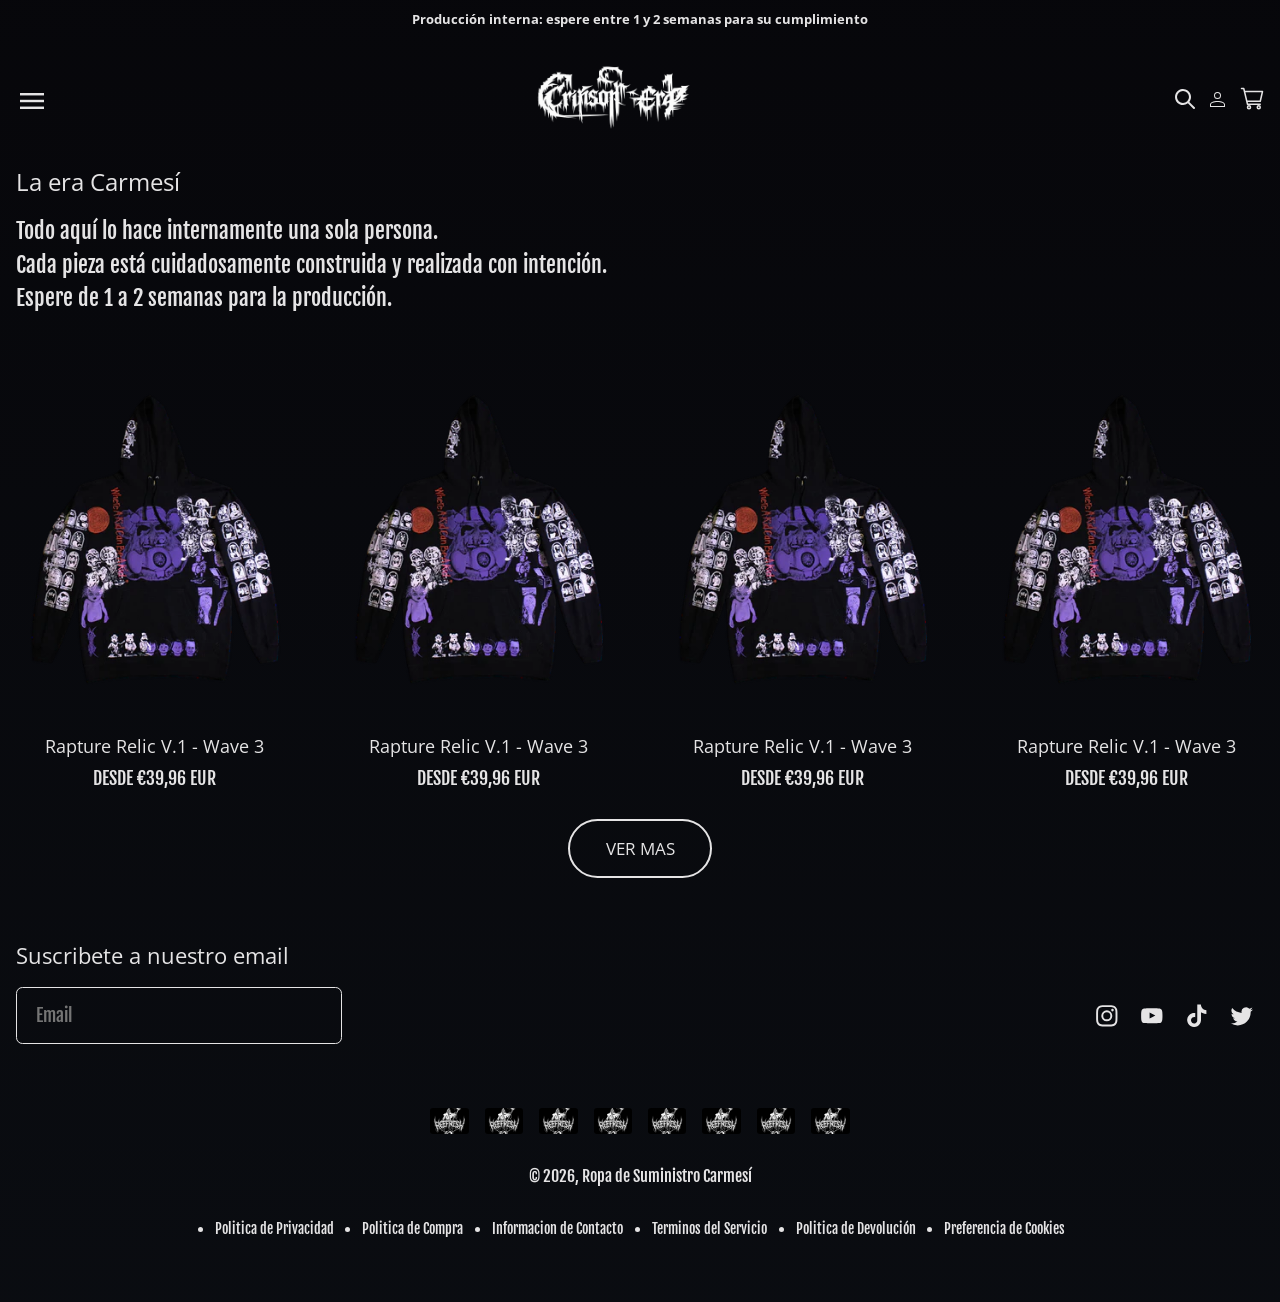
==== index.html @ c3fb7411 "Add files via upload" ====
<!DOCTYPE html>
<html lang="es">
<head>
    <meta charset="UTF-8">
    <meta name="viewport" content="width=device-width, initial-scale=1.0">
    <link rel="preconnect" href="https://fonts.googleapis.com">
    <link rel="preconnect" href="https://fonts.gstatic.com" crossorigin>
    <link href="https://fonts.googleapis.com/css2?family=Fjalla+One&family=Open+Sans:ital,wght@0,300..800;1,300..800&display=swap" rel="stylesheet">
    <link href="https://fonts.googleapis.com/css2?family=Material+Symbols+Outlined" rel="stylesheet">
    <link rel="stylesheet" href="styles.css">
    <title>Pagina web de Chaquetas</title>
</head>
<body>
    <div class="main__wrapper"> <!--MAQUETADO-->
        <div class="notification">
            <h3>Producción interna: espere entre 1 y 2 semanas para su cumplimiento</h3>
        </div>
        <header class="header"> <!--HEADER STICKY-->
            <input type="checkbox" id="menu-toggle">
            <label for="menu-toggle" class="material-symbols-outlined">Menu</label>
            <div class="container__img-logo">
                <img src="imagenes/Logo-de-la-web.png" alt="Logo de la Web">
            </div>
            <nav class="nav">
                <ul class="container__nav-items">
                    <li><a href="productos.html">Productos</a></li>
                    <li><a href="presupuesto.html">Presupuesto</a></li>
                    <li><a href="contacto.html">Contacto</a></li>
                </ul>
            </nav>
            <aside class="container__aside-options"> <!--OPCIONES SECUNDARIAS-->
                <a href="#" role="button">
                    <svg xmlns="http://www.w3.org/2000/svg" xmlns:xlink="http://www.w3.org/1999/xlink" aria-hidden="true" role="img" viewBox="0 0 24 24"><path fill="currentColor" d="M10 4a6 6 0 1 0 0 12a6 6 0 0 0 0-12m-8 6a8 8 0 1 1 14.32 4.906l5.387 5.387a1 1 0 0 1-1.414 1.414l-5.387-5.387A8 8 0 0 1 2 10"></path></svg>
                </a>
                <a href="#" role="button">
                    <svg xmlns="http://www.w3.org/2000/svg" xmlns:xlink="http://www.w3.org/1999/xlink" aria-hidden="true" role="img" viewBox="0 0 24 24"><path fill="currentColor" d="M11.5 14c4.14 0 7.5 1.57 7.5 3.5V20H4v-2.5c0-1.93 3.36-3.5 7.5-3.5m6.5 3.5c0-1.38-2.91-2.5-6.5-2.5S5 16.12 5 17.5V19h13zM11.5 5A3.5 3.5 0 0 1 15 8.5a3.5 3.5 0 0 1-3.5 3.5A3.5 3.5 0 0 1 8 8.5A3.5 3.5 0 0 1 11.5 5m0 1A2.5 2.5 0 0 0 9 8.5a2.5 2.5 0 0 0 2.5 2.5A2.5 2.5 0 0 0 14 8.5A2.5 2.5 0 0 0 11.5 6"></path></svg>
                </a>
                <a href="#" role="button">
                    <svg xmlns="http://www.w3.org/2000/svg" xmlns:xlink="http://www.w3.org/1999/xlink" aria-hidden="true" role="img" viewBox="0 0 32 32"><g fill="none" stroke="currentColor" stroke-linecap="round" stroke-linejoin="round" stroke-width="2"><path d="M6 6h24l-3 13H9m18 4H10L5 2H2"></path><circle cx="25" cy="27" r="2"></circle><circle cx="12" cy="27" r="2"></circle></g></svg>
                </a>
            </aside>
        </header>
        <section class="section-section"> <!--SECCION DE ENUNCIADO-->
            <h1>La era Carmesí</h1>
            <span>Todo aquí lo hace internamente una sola persona.
Cada pieza está cuidadosamente construida y realizada con intención.
Espere de 1 a 2 semanas para la producción.</s>
        </section>
        <main class="main"> <!--CONTENIDO PRINCIPAL-->
            <div class="container__articles">
                <a href="#">
                    <img class="img-1" src="imagenes/front-article.webp" alt="Imagen del Articulo">
                    <img class="img-2" src="imagenes/back-article.webp" alt="Imagen del Articulo">
                    <span class="article-info">Rapture Relic V.1 - Wave 3</span>
                    <span class="article-price">DESDE €39,96 EUR</span>
                </a>
                <a href="#">
                    <img class="img-1" src="imagenes/front-article.webp" alt="Imagen del Articulo">
                    <img class="img-2" src="imagenes/back-article.webp" alt="Imagen del Articulo">
                    <span class="article-info">Rapture Relic V.1 - Wave 3</span>
                    <span class="article-price">DESDE €39,96 EUR</span>
                </a>
                <a href="#">
                    <img class="img-1" src="imagenes/front-article.webp" alt="Imagen del Articulo">
                    <img class="img-2" src="imagenes/back-article.webp" alt="Imagen del Articulo">
                    <span class="article-info">Rapture Relic V.1 - Wave 3</span>
                    <span class="article-price">DESDE €39,96 EUR</span>
                </a>
                <a href="#">
                    <img class="img-1" src="imagenes/front-article.webp" alt="Imagen del Articulo">
                    <img class="img-2" src="imagenes/back-article.webp" alt="Imagen del Articulo">
                    <span class="article-info">Rapture Relic V.1 - Wave 3</span>
                    <span class="article-price">DESDE €39,96 EUR</span>
                </a>
            </div>
        </main>
        <section class="btn-section"> <!--BOTON PARA VER PRODUCTOS-->
            <a href="productos.html">VER MAS</a>
        </section>
        <footer class="footer">
            <div class="contact-section">
                <span>Suscribete a nuestro email</span>
                <div class="contact__info">
                    <input type="email" placeholder="Email">
                    <ul>
                        <li>
                            <a href="https://www.instagram.com/" target="_blank">
                                <svg xmlns="http://www.w3.org/2000/svg" xmlns:xlink="http://www.w3.org/1999/xlink" aria-hidden="true" role="img" viewBox="0 0 24 24"><path fill="currentColor" fill-rule="evenodd" d="M12 2c-2.716 0-3.056.012-4.123.06c-1.064.049-1.791.218-2.427.465a4.9 4.9 0 0 0-1.772 1.153A4.9 4.9 0 0 0 2.525 5.45c-.247.636-.416 1.363-.465 2.427C2.011 8.944 2 9.284 2 12s.011 3.056.06 4.123c.049 1.064.218 1.791.465 2.427a4.9 4.9 0 0 0 1.153 1.772a4.9 4.9 0 0 0 1.772 1.153c.636.247 1.363.416 2.427.465c1.067.048 1.407.06 4.123.06s3.056-.012 4.123-.06c1.064-.049 1.791-.218 2.427-.465a4.9 4.9 0 0 0 1.772-1.153a4.9 4.9 0 0 0 1.153-1.772c.247-.636.416-1.363.465-2.427c.048-1.067.06-1.407.06-4.123s-.012-3.056-.06-4.123c-.049-1.064-.218-1.791-.465-2.427a4.9 4.9 0 0 0-1.153-1.772a4.9 4.9 0 0 0-1.772-1.153c-.636-.247-1.363-.416-2.427-.465C15.056 2.012 14.716 2 12 2m0 1.802c2.67 0 2.986.01 4.04.058c.976.045 1.505.207 1.858.344c.466.182.8.399 1.15.748c.35.35.566.684.748 1.15c.136.353.3.882.344 1.857c.048 1.055.058 1.37.058 4.041c0 2.67-.01 2.986-.058 4.04c-.045.976-.208 1.505-.344 1.858a3.1 3.1 0 0 1-.748 1.15c-.35.35-.684.566-1.15.748c-.353.136-.882.3-1.857.344c-1.054.048-1.37.058-4.041.058c-2.67 0-2.987-.01-4.04-.058c-.976-.045-1.505-.208-1.858-.344a3.1 3.1 0 0 1-1.15-.748a3.1 3.1 0 0 1-.748-1.15c-.137-.353-.3-.882-.344-1.857c-.048-1.055-.058-1.37-.058-4.041c0-2.67.01-2.986.058-4.04c.045-.976.207-1.505.344-1.858c.182-.466.399-.8.748-1.15c.35-.35.684-.566 1.15-.748c.353-.137.882-.3 1.857-.344c1.055-.048 1.37-.058 4.041-.058m0 11.531a3.333 3.333 0 1 1 0-6.666a3.333 3.333 0 0 1 0 6.666m0-8.468a5.135 5.135 0 1 0 0 10.27a5.135 5.135 0 0 0 0-10.27m6.538-.203a1.2 1.2 0 1 1-2.4 0a1.2 1.2 0 0 1 2.4 0"></path></svg>
                            </a>
                        </li>
                        <li>
                            <a href="https://www.youtube.com/" target="_blank">
                                <svg xmlns="http://www.w3.org/2000/svg" xmlns:xlink="http://www.w3.org/1999/xlink" aria-hidden="true" role="img" viewBox="0 0 24 24"><path fill="currentColor" fill-rule="evenodd" d="M9.935 14.628v-5.62l5.403 2.82zM21.8 8.035s-.195-1.379-.795-1.986c-.76-.796-1.613-.8-2.004-.847C16.203 5 12.004 5 12.004 5h-.008s-4.198 0-6.997.202c-.391.047-1.243.05-2.004.847c-.6.607-.795 1.986-.795 1.986S2 9.653 2 11.272v1.517c0 1.618.2 3.237.2 3.237s.195 1.378.795 1.985c.76.797 1.76.771 2.205.855c1.6.153 6.8.2 6.8.2s4.203-.006 7.001-.208c.391-.047 1.244-.05 2.004-.847c.6-.607.795-1.985.795-1.985s.2-1.619.2-3.237v-1.517c0-1.619-.2-3.237-.2-3.237"></path></svg>
                            </a>
                        </li>
                        <li>
                            <a href="https://www.tiktok.com/" target="_blank">
                                <svg xmlns="http://www.w3.org/2000/svg" xmlns:xlink="http://www.w3.org/1999/xlink" aria-hidden="true" role="img" viewBox="0 0 16 16"><path fill="currentColor" d="M8.3 1.01c.75-.01 1.5 0 2.25-.01c.05.89.36 1.8 1.01 2.43c.64.65 1.55.94 2.44 1.04v2.35c-.83-.03-1.66-.2-2.42-.56c-.33-.15-.63-.34-.93-.54c0 1.7 0 3.41-.01 5.1c-.04.82-.31 1.63-.78 2.3c-.75 1.12-2.06 1.85-3.4 1.87c-.82.05-1.65-.18-2.35-.6c-1.16-.69-1.98-1.97-2.1-3.33q-.03-.435 0-.87c.1-1.11.65-2.17 1.49-2.89c.95-.84 2.29-1.24 3.54-1c.01.86-.02 1.73-.02 2.59c-.57-.19-1.24-.13-1.74.22c-.37.24-.64.6-.79 1.02c-.12.3-.09.62-.08.94c.14.96 1.05 1.76 2.01 1.67c.64 0 1.26-.39 1.59-.94c.11-.19.23-.39.24-.62c.06-1.04.03-2.08.04-3.13c0-2.35 0-4.7.01-7.04"></path></svg>
                            </a>
                        </li>
                        <li>
                            <a href="https://x.com/" target="_blank">
                                <svg xmlns="http://www.w3.org/2000/svg" xmlns:xlink="http://www.w3.org/1999/xlink" aria-hidden="true" role="img" viewBox="0 0 24 24"><path fill="currentColor" d="M19.995 6.688a4.3 4.3 0 0 0 1.887-2.374a8.59 8.59 0 0 1-2.725 1.041a4.3 4.3 0 0 0-7.316 3.915a12.184 12.184 0 0 1-8.844-4.484a4.3 4.3 0 0 0 1.328 5.73a4.276 4.276 0 0 1-1.943-.538v.054a4.294 4.294 0 0 0 3.443 4.208a4.3 4.3 0 0 1-1.938.074a4.3 4.3 0 0 0 4.009 2.98a8.61 8.61 0 0 1-5.33 1.837c-.343 0-.685-.02-1.025-.059A12.148 12.148 0 0 0 8.12 21A12.127 12.127 0 0 0 20.33 8.789c0-.186-.004-.371-.013-.555a8.718 8.718 0 0 0 2.142-2.222a8.58 8.58 0 0 1-2.464.676Z"></path></svg>
                            </a>
                        </li>
                    </ul>
                </div>
            </div>
            <div class="footer-info">
                <div class="container__payments"> <!--LOGO DE LA COMPAÑIA-->
                    <ul>
                        <li><img src="imagenes/company-logo.png" alt="Icono"></li>
                        <li><img src="imagenes/company-logo.png" alt="Icono"></li>
                        <li><img src="imagenes/company-logo.png" alt="Icono"></li>
                        <li><img src="imagenes/company-logo.png" alt="Icono"></li>
                        <li><img src="imagenes/company-logo.png" alt="Icono"></li>
                        <li><img src="imagenes/company-logo.png" alt="Icono"></li>
                        <li><img src="imagenes/company-logo.png" alt="Icono"></li>
                        <li><img src="imagenes/company-logo.png" alt="Icono"></li>
                    </ul>
                </div>
                <div class="container__copyright">
                    <span>© 2026, <a href="index.html">Ropa de Suministro Carmesí</a></span> <!--COPYRIGHT-->
                </div>
                <div class="container__info"> <!--POLITICAS DE LA TIENDA-->
                    <ul>
                        <li><a href="#">Politica de Privacidad</a></li>
                        <li><a href="#">Politica de Compra</a></li>
                        <li><a href="#">Informacion de Contacto</a></li>
                        <li><a href="#">Terminos del Servicio</a></li>
                        <li><a href="#">Politica de Devolución</a></li>
                        <li><a href="#">Preferencia de Cookies</a></li>
                    </ul>
                </div>
            </div>
        </footer>
    </div>
</body>
</html>
---- styles.css ----
/* ----- ROOT SECTION ----- */
:root{
    --ff: 'Fjalla One', 'Open Sans', sans-serif;
    --ff2: 'Open Sans', 'Fjalla One', sans-serif;
    --colorp: #e5e4e5;
    --colorp2: #fff;
    --colora: #ffe537;
    --colora2: #537fe7;
    --colorbody: #1e1e1e;
    --colors: #333;
    --h1: bold 54px/60px var(--ff);
    --h2: bold 36px/48px var(--ff);
    --h3: bold 24px/36px var(--ff);
    --links: 18px/18px var(--ff);
    --p: 18px/30px var(--ff);
    --p1: 24px/30px var(--ff);
    --p2: 36px/48px var(--ff);
    --subtext: 12px/20px var(--ff);
    --transition: 0.3s ease-in-out;
}
/* ----- ROOT ENDS ----- */

/* ----- PRECONFIGURATION SECTION ----- */
*{
    margin: 0;
    padding: 0;
    box-sizing: border-box;
}
body{
    min-height: 100%;
    background: linear-gradient(to bottom, rgba(11, 14, 19, .4), rgba(11, 14, 19, .85)), url(imagenes/hill3-bg.gif) no-repeat center / cover fixed;
    color: var(--colorp);
    background-color: #040205; 
    font-family: var(--ff);
}
a{
    text-decoration: none;
    color: var(--colorp);
}
a:hover{
    text-decoration: underline;
}
/* ----- PRECONFIGURATION ENDS ----- */

/* ----- CONTAINER WRAPPER SECTION ----- */
.main__wrapper{
    display: grid;
    grid-template-columns: 1fr;
    justify-items: center;
    max-width: 1280px;
    margin: auto;
}
/* ----- CONTAINER WRAPPER ENDS ----- */

/* ----- NOTIFICATION SECTION ----- */
.notification{
    display: flex;
    justify-content: center;
    align-items: center;
    padding: .6rem;
    font-size: clamp(.4rem, 3vw, .7rem);
    font-family: var(--ff2);
    width: 100%;
    text-align: center;
}
/* ----- NOTIFICATION ENDS ----- */

/* ----- HEADER SECTION ----- */
.header{
    display: flex;
    justify-content: space-between;
    align-items: center;
    width: 100%;
    padding: 0 1rem;
    position: sticky;
    top: 0;
    z-index: 1000;
}
.nav{
    display: none;
}
.header label{
    font-size: 2rem;
    user-select: none;
    cursor: pointer;
}
.header input{
    display: none;
}
.header input:checked ~ .nav{
    display: flex;
    position: absolute;
    top: 5rem;
}
.nav ul{
    width: 25dvw;
    height: 50dvh;
    backdrop-filter: blur(8px);
    display: flex;
    flex-direction: column;
    align-items: center;
    justify-content: center;
    gap: .8rem;
    border: 2px solid var(--colorp);
    border-radius: .4rem;
}
.nav ul li{
    border-bottom: 1px solid var(--colorp);
    width: 80%;
    height: 100%;
    display: flex;
}
.nav ul li a{
    padding: .8rem;
    width: 100%;
    display: flex;
    justify-content: center;
    align-items: center;
}
.container__img-logo{
    width: auto;
    height: 8rem;
    aspect-ratio: 4 / 3;
}
.container__img-logo img{
    width: 100%;
    height: 100%;
    object-fit: contain;
    object-position: center;
}
.container__aside-options{
    display: flex;
    gap: .6rem;
}
.container__aside-options a{
    width: 1.5rem;
    transition: transform .15s ease-in-out;
}
.container__aside-options a:hover{
    transform: translateY(-4px);
}
/* ----- HEADER ENDS ----- */

/* ----- SECTION SECTION ----- */
.section-section{
    padding: 0 1rem;
    display: flex;
    flex-direction: column;
    gap: 1rem;
    width: 100%;
}
.section-section h1{
    font-family: var(--ff2);
    font-weight: 400;
    text-wrap: balance;
}
.section-section span{
    line-height: 2.1rem;
    text-wrap: pretty;
    white-space: pre-wrap;
    font-size: clamp(1.1rem, 3vw, 1.4rem);
}
/* ----- ENDS ENDS ----- */

/* ----- MAIN SECTION ----- */
.main{
    display: flex;
    width: 100%;
    max-width: 1280px;
    margin: auto;
}
.container__articles {
    width: 100%;
    display: grid;
    grid-template-columns: repeat(auto-fit, minmax(300px, 1fr));
    gap: 1rem;
    justify-items: center;
}
.container__articles a{
    width: 100%;
    display: flex;
    flex-direction: column;
    align-items: center;
    position: relative;
}
.container__articles a img{
    width: 100%;
    height: 100%;
    object-fit: contain;
    object-position: center;
}
.container__articles a .img-2{
    position: absolute;
    opacity: 0;
}
.container__articles a:hover .img-1{
    opacity: 0;
}
.container__articles a:hover .img-2{
    opacity: 1;
}
.container__articles a span{
    display: flex;
    justify-content: center;
    width: 100%;
    font-size: clamp(1rem, 5vw, 1.1rem);
}
.container__articles a .article-info{
    font-family: var(--ff2);
    font-weight: 400;
}
.container__articles a .article-price{
    margin-top: 0.6rem;
}
/* ----- MAP ----- */
.container__articles .container__map{
    display: flex;
    width: 100%;
    height: auto;
    justify-content: center;
    align-items: center;
}
.google-mapa{
    width: 50%;
    height: 100%;
    border-radius: .4rem;
}
/* ----- MAP ENDS----- */
/* ----- CONTACT MENU----- */
.container__contact-menu{
    display: flex;
    width: 48rem;
    height: 30rem;
    justify-content: center;
    align-items: center;
    background-color: #1e1e1e22;
    backdrop-filter: blur(6px);
    border-radius: .6rem;
    border: 2px solid var(--colors);
}
.container__contact-menu form{
    display: flex;
    flex-direction: column;
    align-items: center;
    justify-content: center;
    height: 100%;
    width: 100%;
}
.container__contact-menu form label{
    display: flex;
    flex-direction: column;
    padding: 1rem;
    width: 80%;
    gap: .3rem;
}
.container__contact-menu form label input{
    background-color: transparent;
    outline: none;
    border: 1px solid var(--colorp);
    border-radius: .5rem;
    padding: .6rem .4rem;
    color: var(--colorp);
}
.container__contact-menu form label textarea{
    font-family: inherit;
    border: 2px solid;
    padding: .4rem; 
    resize: none;
    scrollbar-width: none;
    outline: none;
    background-color: transparent;
    border: 1px solid var(--colorp);
    border-radius: .5rem;
    color: var(--colorp);
    width: 100%;
}
.container__contact-menu form label:last-child{
    flex-direction: row;
    gap: 1.4rem;
    user-select: none;
}
.container__contact-menu form label:last-child:hover{
    text-decoration: underline;
}
/* ----- CONTACT MENU ENDS ----- */
/* ----- MAIN ENDS ----- */

/* ----- BTN SECTION ----- */
.btn-section{
    margin: 3rem auto;
}
.btn-section a{
    padding: 1rem 2.2rem;
    font-family: var(--ff2);
    background-color: transparent;
    border: 2px solid var(--colorp);
    border-radius: 2.6rem;
    color: var(--colorp);
    font-size: 1.05rem;
    cursor: pointer;
    transition: transform .15s ease-in-out;
}
.btn-section a:hover{
    color: var(--colorbody);
    background-color: #e2e2e2;
    border: 2px solid #e2e2e2;
    transform: translateY(-4px);
    text-decoration: none;
}
/* ----- BTN ENDS ----- */

/* ----- FOOTER SECTION ----- */
.footer{
    margin-top: 2rem;
    display: flex;
    flex-direction: column;
    align-items: center;
    width: 100%;
}
.contact-section{
    display: flex;
    flex-direction: column;
    gap: 1rem;
    align-items: center;
    width: 100%;
}
.contact-section span{
    font-size: clamp(1.2rem, 4vw, 1.4rem);
    font-family: var(--ff2);
}
.contact__info{
    width: 100%;
    display: flex;
    flex-direction: column;
    align-items: center;
    gap: 3rem;
}
.contact__info input{
    padding: 1rem 1.2rem;
    font-family: var(--ff2);
    background-color: transparent;
    border: 1px solid var(--colorp);
    border-radius: .4rem;
    color: var(--colorp);
    font-size: 1.05rem;
    outline: none;
    width: clamp(18rem, 50vw, 24rem);
}
.contact__info input::placeholder{
    font-family: var(--ff);
    font-size: 1.1rem;
}
.contact__info ul{
    display: flex;
    justify-content: center;
    width: 100%;
    height: 3.2rem;
    list-style: none;
}
.contact__info ul li a{
    display: flex;
    align-items: center;
    padding: .8rem .6rem;
    width: 100%;
    height: 100%;
    transition: transform .15s ease-in-out;
}
.contact__info ul li a:hover{
    transform: translateY(-4px);
}
.contact__info ul li a svg{
    width: 100%;
    height: 100%;
    object-fit: contain;
    object-position: center;
}
.footer-info{
    margin: 4rem auto;
    width: 100%;
    display: flex;
    flex-direction: column;
    align-items: center;
    gap: 2rem;
    padding: 0 1rem;
}
.container__payments ul{
    list-style: none;
    display: flex;
    flex-wrap: wrap;
    justify-content: center;
    gap: 1rem;
}
.container__payments ul li{
    width: 2.4rem;
    height: 1.6rem;
}
.container__payments ul li img{
    width: 100%;
    height: 100%;
    object-fit: cover;
    object-position: center;
    border-radius: .2rem;
}
.container__info ul{
    display: flex;
    justify-content: center;
    flex-wrap: wrap;
    gap: 1.8rem;
    row-gap: 1rem;
}
.container__info ul li a{
    font-size: clamp(.6rem, 3vw, .9rem);
}
/* ----- FOOTER ENDS ----- */

/* ----- MEDIA QUERIES SECTION ----- */

@media (width>=48rem){
    .contact-section{
        align-items: start;
        padding: 0 1rem;
    }
    .contact__info{
        flex-direction: row;
        justify-content: space-between;
    }
    .contact__info ul{
        justify-content: end;
    }
    .contact__info input{
        width: clamp(28rem, 30vw, 30rem);
    }
}

/* ----- MEDIA QUERIES ENDS ----- */
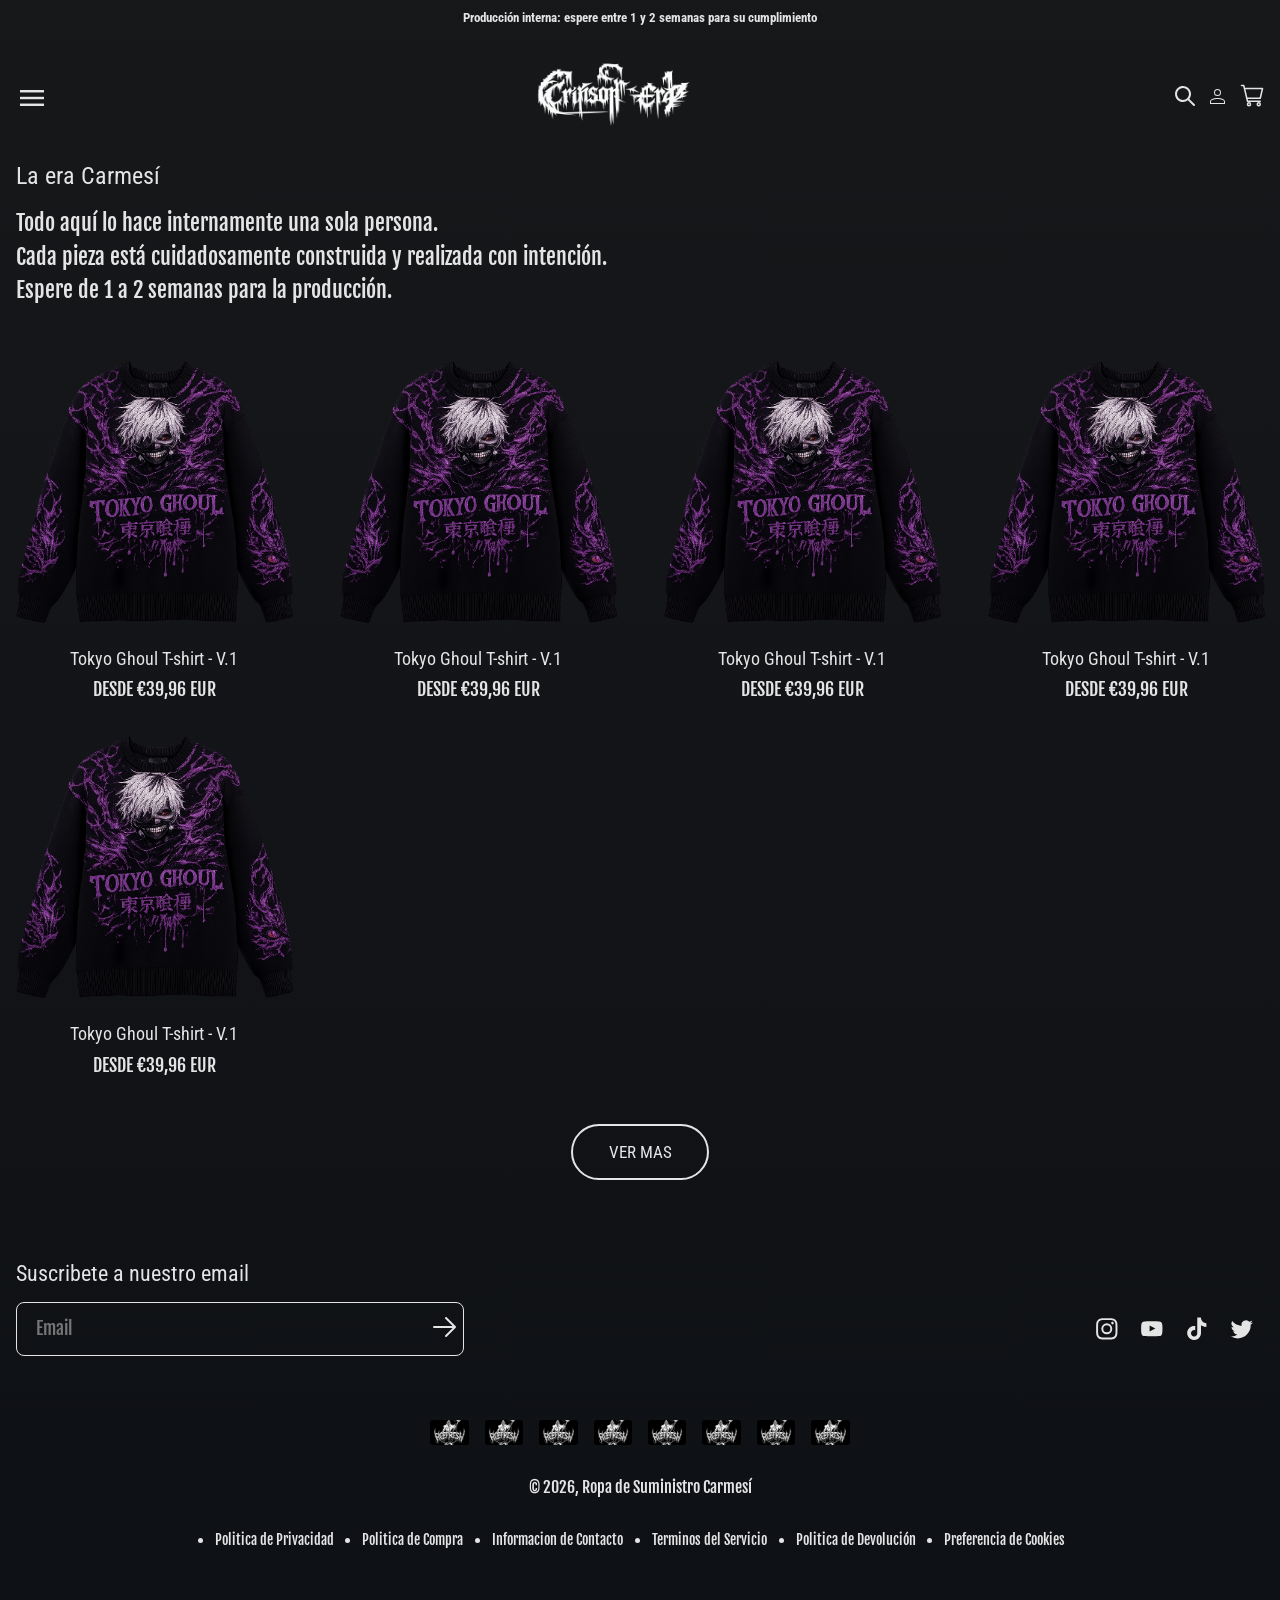
==== commit 29a4efca: "Add files via upload" ====
--- a/index.html
+++ b/index.html
@@ -5,34 +5,33 @@
     <meta name="viewport" content="width=device-width, initial-scale=1.0">
     <link rel="preconnect" href="https://fonts.googleapis.com">
     <link rel="preconnect" href="https://fonts.gstatic.com" crossorigin>
-    <link href="https://fonts.googleapis.com/css2?family=Fjalla+One&family=Open+Sans:ital,wght@0,300..800;1,300..800&display=swap" rel="stylesheet">
+    <link href="https://fonts.googleapis.com/css2?family=Fjalla+One&family=Roboto+Condensed:ital,wght@0,100..900;1,100..900&display=swap" rel="stylesheet">
     <link href="https://fonts.googleapis.com/css2?family=Material+Symbols+Outlined" rel="stylesheet">
-    <link rel="stylesheet" href="styles.css">
-    <title>Pagina web de Chaquetas</title>
+    <link rel="stylesheet" href="assets/css/styles.css">
+    <title>Era Carmesí Sitio Web</title>
 </head>
 <body>
     <div class="main__wrapper"> <!--MAQUETADO-->
         <div class="notification">
-            <h3>Producción interna: espere entre 1 y 2 semanas para su cumplimiento</h3>
+            <h3>Producción interna: espere entre 1 y 2 semanas para su cumplimiento</h3> <!--NOTIFICACIÓN-->
         </div>
         <header class="header"> <!--HEADER STICKY-->
             <input type="checkbox" id="menu-toggle">
             <label for="menu-toggle" class="material-symbols-outlined">Menu</label>
             <div class="container__img-logo">
-                <img src="imagenes/Logo-de-la-web.png" alt="Logo de la Web">
+                <img src="assets/images/logos/Logo-de-la-web.png" alt="Logo de la Web">
             </div>
             <nav class="nav">
-                <ul class="container__nav-items">
-                    <li><a href="productos.html">Productos</a></li>
-                    <li><a href="presupuesto.html">Presupuesto</a></li>
-                    <li><a href="contacto.html">Contacto</a></li>
+                <ul>
+                    <li><a href="pages/productos.html">Productos</a></li>
+                    <li><a href="/pages/login.html">Login</a></li>
                 </ul>
             </nav>
             <aside class="container__aside-options"> <!--OPCIONES SECUNDARIAS-->
                 <a href="#" role="button">
                     <svg xmlns="http://www.w3.org/2000/svg" xmlns:xlink="http://www.w3.org/1999/xlink" aria-hidden="true" role="img" viewBox="0 0 24 24"><path fill="currentColor" d="M10 4a6 6 0 1 0 0 12a6 6 0 0 0 0-12m-8 6a8 8 0 1 1 14.32 4.906l5.387 5.387a1 1 0 0 1-1.414 1.414l-5.387-5.387A8 8 0 0 1 2 10"></path></svg>
                 </a>
-                <a href="#" role="button">
+                <a href="/pages/login.html" role="button">
                     <svg xmlns="http://www.w3.org/2000/svg" xmlns:xlink="http://www.w3.org/1999/xlink" aria-hidden="true" role="img" viewBox="0 0 24 24"><path fill="currentColor" d="M11.5 14c4.14 0 7.5 1.57 7.5 3.5V20H4v-2.5c0-1.93 3.36-3.5 7.5-3.5m6.5 3.5c0-1.38-2.91-2.5-6.5-2.5S5 16.12 5 17.5V19h13zM11.5 5A3.5 3.5 0 0 1 15 8.5a3.5 3.5 0 0 1-3.5 3.5A3.5 3.5 0 0 1 8 8.5A3.5 3.5 0 0 1 11.5 5m0 1A2.5 2.5 0 0 0 9 8.5a2.5 2.5 0 0 0 2.5 2.5A2.5 2.5 0 0 0 14 8.5A2.5 2.5 0 0 0 11.5 6"></path></svg>
                 </a>
                 <a href="#" role="button">
@@ -40,7 +39,7 @@
                 </a>
             </aside>
         </header>
-        <section class="section-section"> <!--SECCION DE ENUNCIADO-->
+        <section class="statement"> <!--SECCION DE ENUNCIADO-->
             <h1>La era Carmesí</h1>
             <span>Todo aquí lo hace internamente una sola persona.
 Cada pieza está cuidadosamente construida y realizada con intención.
@@ -49,39 +48,50 @@
         <main class="main"> <!--CONTENIDO PRINCIPAL-->
             <div class="container__articles">
                 <a href="#">
-                    <img class="img-1" src="imagenes/front-article.webp" alt="Imagen del Articulo">
-                    <img class="img-2" src="imagenes/back-article.webp" alt="Imagen del Articulo">
-                    <span class="article-info">Rapture Relic V.1 - Wave 3</span>
+                    <img class="img-1" src="/assets/images/products/front-product.png" alt="Imagen del Articulo">
+                    <img class="img-2" src="/assets/images/products/back-product.png" alt="Imagen del Articulo">
+                    <span class="article-info">Tokyo Ghoul T-shirt - V.1</span>
                     <span class="article-price">DESDE €39,96 EUR</span>
                 </a>
                 <a href="#">
-                    <img class="img-1" src="imagenes/front-article.webp" alt="Imagen del Articulo">
-                    <img class="img-2" src="imagenes/back-article.webp" alt="Imagen del Articulo">
-                    <span class="article-info">Rapture Relic V.1 - Wave 3</span>
+                    <img class="img-1" src="/assets/images/products/front-product.png" alt="Imagen del Articulo">
+                    <img class="img-2" src="/assets/images/products/back-product.png" alt="Imagen del Articulo">
+                    <span class="article-info">Tokyo Ghoul T-shirt - V.1</span>
                     <span class="article-price">DESDE €39,96 EUR</span>
                 </a>
                 <a href="#">
-                    <img class="img-1" src="imagenes/front-article.webp" alt="Imagen del Articulo">
-                    <img class="img-2" src="imagenes/back-article.webp" alt="Imagen del Articulo">
-                    <span class="article-info">Rapture Relic V.1 - Wave 3</span>
+                    <img class="img-1" src="/assets/images/products/front-product.png" alt="Imagen del Articulo">
+                    <img class="img-2" src="/assets/images/products/back-product.png" alt="Imagen del Articulo">
+                    <span class="article-info">Tokyo Ghoul T-shirt - V.1</span>
                     <span class="article-price">DESDE €39,96 EUR</span>
                 </a>
                 <a href="#">
-                    <img class="img-1" src="imagenes/front-article.webp" alt="Imagen del Articulo">
-                    <img class="img-2" src="imagenes/back-article.webp" alt="Imagen del Articulo">
-                    <span class="article-info">Rapture Relic V.1 - Wave 3</span>
+                    <img class="img-1" src="/assets/images/products/front-product.png" alt="Imagen del Articulo">
+                    <img class="img-2" src="/assets/images/products/back-product.png" alt="Imagen del Articulo">
+                    <span class="article-info">Tokyo Ghoul T-shirt - V.1</span>
+                    <span class="article-price">DESDE €39,96 EUR</span>
+                </a>
+                <a href="#">
+                    <img class="img-1" src="/assets/images/products/front-product.png" alt="Imagen del Articulo">
+                    <img class="img-2" src="/assets/images/products/back-product.png" alt="Imagen del Articulo">
+                    <span class="article-info">Tokyo Ghoul T-shirt - V.1</span>
                     <span class="article-price">DESDE €39,96 EUR</span>
                 </a>
             </div>
         </main>
-        <section class="btn-section"> <!--BOTON PARA VER PRODUCTOS-->
-            <a href="productos.html">VER MAS</a>
+        <section class="btn-action"> <!--BOTON PARA VER PRODUCTOS-->
+            <a href="pages/productos.html" role="button">VER MAS</a>
         </section>
         <footer class="footer">
             <div class="contact-section">
                 <span>Suscribete a nuestro email</span>
                 <div class="contact__info">
-                    <input type="email" placeholder="Email">
+                    <form class="form">
+                        <input type="email" placeholder="Email">
+                        <button type="submit">
+                            <svg xmlns="http://www.w3.org/2000/svg" xmlns:xlink="http://www.w3.org/1999/xlink" aria-hidden="true" role="img" viewBox="0 0 1024 1024"><path fill="currentColor" d="M754.8 480H160a32 32 0 1 0 0 64h594.8L521.3 777.3a32 32 0 0 0 45.4 45.4l288-288a32 32 0 0 0 0-45.4l-288-288a32 32 0 1 0-45.4 45.4z"></path></svg>
+                        </button>
+                    </form>
                     <ul>
                         <li>
                             <a href="https://www.instagram.com/" target="_blank">
@@ -109,14 +119,14 @@
             <div class="footer-info">
                 <div class="container__payments"> <!--LOGO DE LA COMPAÑIA-->
                     <ul>
-                        <li><img src="imagenes/company-logo.png" alt="Icono"></li>
-                        <li><img src="imagenes/company-logo.png" alt="Icono"></li>
-                        <li><img src="imagenes/company-logo.png" alt="Icono"></li>
-                        <li><img src="imagenes/company-logo.png" alt="Icono"></li>
-                        <li><img src="imagenes/company-logo.png" alt="Icono"></li>
-                        <li><img src="imagenes/company-logo.png" alt="Icono"></li>
-                        <li><img src="imagenes/company-logo.png" alt="Icono"></li>
-                        <li><img src="imagenes/company-logo.png" alt="Icono"></li>
+                        <li><img src="assets/images/logos/company-logo.png" alt="Icono"></li>
+                        <li><img src="assets/images/logos/company-logo.png" alt="Icono"></li>
+                        <li><img src="assets/images/logos/company-logo.png" alt="Icono"></li>
+                        <li><img src="assets/images/logos/company-logo.png" alt="Icono"></li>
+                        <li><img src="assets/images/logos/company-logo.png" alt="Icono"></li>
+                        <li><img src="assets/images/logos/company-logo.png" alt="Icono"></li>
+                        <li><img src="assets/images/logos/company-logo.png" alt="Icono"></li>
+                        <li><img src="assets/images/logos/company-logo.png" alt="Icono"></li>
                     </ul>
                 </div>
                 <div class="container__copyright">
--- a/assets/css/styles.css
+++ b/assets/css/styles.css
@@ -0,0 +1,429 @@
+/*================================================================
+GLOBAL CONFIG
+==================================================================*/
+:root{
+    --ff: 'Fjalla One', 'Roboto Condensed', sans-serif;
+    --ff2: 'Roboto Condensed', 'Fjalla One', sans-serif;
+    --colorp: #e5e4e5;
+    --colorp2: #fff;
+    --colora: #ffe537;
+    --colora2: #537fe7;
+    --colorbody: #1e1e1e;
+    --colors: #333;
+    --h1: bold 54px/60px var(--ff);
+    --h2: bold 36px/48px var(--ff);
+    --h3: bold 24px/36px var(--ff);
+    --links: 18px/18px var(--ff);
+    --p: 18px/30px var(--ff);
+    --p1: 24px/30px var(--ff);
+    --p2: 36px/48px var(--ff);
+    --subtext: 12px/20px var(--ff);
+    --transition: 0.3s ease-in-out;
+    scrollbar-color: var(--colorp) var(--colorbody);
+    scroll-behavior: smooth;
+}
+/*================================================================
+GLOBAL CONFIG ENDS
+==================================================================*/
+
+/*================================================================
+PRESENTS
+==================================================================*/
+*{
+    margin: 0;
+    padding: 0;
+    box-sizing: border-box;
+}
+body{
+    background: linear-gradient(to bottom, rgba(11, 14, 19, .4), rgba(11, 14, 19, .85)), url(/assets/images/background/hill3-bg.gif) no-repeat center / cover fixed;
+    color: var(--colorp);
+    background-color: var(--colorbody); 
+    font-family: var(--ff);
+}
+a{
+    text-decoration: none;
+    color: var(--colorp);
+}
+a:hover{
+    text-decoration: underline;
+}
+/*================================================================
+PRESENTS ENDS
+==================================================================*/
+
+/*================================================================
+CONTAINER WRAPPER LAYOUT SECTION
+==================================================================*/
+.main__wrapper{
+    display: grid;
+    grid-template-columns: 1fr;
+    justify-items: center;
+    max-width: 1280px;
+    margin: auto;
+}
+/*================================================================
+CONTAINER WRAPPER LAYOUT ENDS
+==================================================================*/
+
+/*================================================================
+NOTIFICATION
+==================================================================*/
+.notification{
+    display: flex;
+    justify-content: center;
+    align-items: center;
+    padding: .6rem;
+    font-size: clamp(.4rem, 3vw, .7rem);
+    font-family: var(--ff2);
+    width: 100%;
+    text-align: center;
+}
+/*================================================================
+NOTIFICATION ENDS
+==================================================================*/
+
+/*================================================================
+HEADER SECTION
+==================================================================*/
+.header{
+    display: flex;
+    justify-content: space-between;
+    align-items: center;
+    width: 100%;
+    padding: 0 1rem;
+    position: sticky;
+    top: 0;
+    z-index: 1000;
+}
+.nav{
+    display: none;
+}
+.header label{
+    font-size: 2rem;
+    user-select: none;
+    cursor: pointer;
+}
+.header input{
+    display: none;
+}
+.header input:checked ~ .nav{
+    display: flex;
+    position: absolute;
+    top: 6rem;
+}
+.nav ul{
+    width: 70dvw;
+    max-width: 78rem;
+    height: auto;
+    backdrop-filter: blur(8px);
+    display: flex;
+    flex-direction: column;
+    align-items: center;
+    justify-content: center;
+    gap: .8rem;
+    border: 2px solid var(--colorp);
+    border-radius: 0 .5rem .5rem .5rem;
+}
+.nav ul li:last-child{
+    border: none;
+}
+.nav ul li{
+    border-bottom: 1px solid var(--colorp);
+    width: 80%;
+    height: 100%;
+    display: flex;
+}
+.nav ul li a{
+    padding: .8rem;
+    width: 100%;
+    display: flex;
+    justify-content: center;
+    align-items: center;
+}
+.container__img-logo{
+    width: auto;
+    height: 8rem;
+    aspect-ratio: 4 / 3;
+}
+.container__img-logo img{
+    width: 100%;
+    height: 100%;
+    object-fit: contain;
+    object-position: center;
+}
+.container__aside-options{
+    display: flex;
+    gap: .6rem;
+}
+.container__aside-options a{
+    width: 1.5rem;
+    transition: transform .15s ease-in-out;
+}
+.container__aside-options a:hover{
+    transform: translateY(-4px);
+}
+/*================================================================
+HEADER ENDS
+==================================================================*/
+
+/*================================================================
+STATEMENT SECTION
+==================================================================*/
+.statement{
+    padding: 0 1rem;
+    display: flex;
+    flex-direction: column;
+    gap: 1rem;
+    width: 100%;
+}
+.statement h1{
+    font-family: var(--ff2);
+    font-weight: 400;
+    text-wrap: balance;
+}
+.statement span{
+    line-height: 2.1rem;
+    text-wrap: pretty;
+    white-space: pre-wrap;
+    font-size: clamp(1.1rem, 3vw, 1.4rem);
+}
+/*================================================================
+STATEMENT ENDS
+==================================================================*/
+
+/*================================================================
+MAIN SECTION
+==================================================================*/
+.main{
+    display: flex;
+    width: 100%;
+    max-width: 1280px;
+    margin: auto;
+}
+.container__articles {
+    width: 100%;
+    display: grid;
+    grid-template-columns: repeat(auto-fit, minmax(300px, 1fr));
+    gap: 1rem;
+    justify-items: center;
+}
+.container__articles a{
+    width: 100%;
+    display: flex;
+    flex-direction: column;
+    align-items: center;
+    position: relative;
+}
+.container__articles a img{
+    width: 100%;
+    height: 100%;
+    object-fit: contain;
+    object-position: center;
+    transition: opacity .2s ease-in-out;
+}
+.container__articles a .img-2{
+    position: absolute;
+    top: 0;
+    opacity: 0;
+}
+.container__articles a:hover .img-1{
+    opacity: 0;
+}
+.container__articles a:hover .img-2{
+    opacity: 1;
+}
+.container__articles a span{
+    display: flex;
+    justify-content: center;
+    width: 100%;
+    font-size: clamp(1rem, 5vw, 1.1rem);
+}
+.container__articles a .article-info{
+    font-family: var(--ff2);
+    font-weight: 400;
+}
+.container__articles a .article-price{
+    margin-top: 0.6rem;
+}
+/*================================================================
+MAIN ENDS
+==================================================================*/
+
+/*================================================================
+BTN SECTION
+==================================================================*/
+.btn-action{
+    margin: 3rem auto;
+}
+.btn-action a{
+    display: block;
+    padding: 1rem 2.2rem;
+    font-family: var(--ff2);
+    background-color: transparent;
+    border: 2px solid var(--colorp);
+    border-radius: 2.6rem;
+    color: var(--colorp);
+    font-size: 1.05rem;
+    cursor: pointer;
+    transition: transform .15s ease-in-out;
+}
+.btn-action a:hover{
+    color: var(--colorbody);
+    background-color: #e2e2e2;
+    border: 2px solid #e2e2e2;
+    transform: translateY(-4px);
+    text-decoration: none;
+}
+/*================================================================
+BTN ENDS
+==================================================================*/
+
+/*================================================================
+FOOTER SECTION
+==================================================================*/
+.footer{
+    margin-top: 2rem;
+    display: flex;
+    flex-direction: column;
+    align-items: center;
+    width: 100%;
+}
+.contact-section{
+    display: flex;
+    flex-direction: column;
+    gap: 1rem;
+    align-items: center;
+    width: 100%;
+}
+.contact-section span{
+    font-size: clamp(1.2rem, 4vw, 1.4rem);
+    font-family: var(--ff2);
+}
+.contact__info{
+    width: 100%;
+    display: flex;
+    flex-direction: column;
+    align-items: center;
+    gap: 3rem;
+}
+.contact__info form{
+    display: flex;
+    position: relative;
+}
+.contact__info form button{
+    position: absolute;
+    height: 100%;
+    top: 50%;
+    right: 0;
+    transform: translateY(-50%);
+    cursor: pointer;
+    width: 2.4rem;
+    height: 100%;
+    background-color: transparent;
+    border: none;
+    color: var(--colorp);
+    padding: 0 .2rem;
+}
+.contact__info input{
+    padding: 1rem 1.2rem;
+    font-family: var(--ff2);
+    background-color: transparent;
+    border: 1px solid var(--colorp);
+    border-radius: .5rem;
+    color: var(--colorp);
+    font-size: 1.05rem;
+    outline: none;
+    width: clamp(18rem, 50vw, 24rem);
+}
+.contact__info input::placeholder{
+    font-family: var(--ff);
+    font-size: 1.1rem;
+}
+.contact__info ul{
+    display: flex;
+    justify-content: center;
+    width: 100%;
+    height: 3.2rem;
+    list-style: none;
+}
+.contact__info ul li a{
+    display: flex;
+    align-items: center;
+    padding: .8rem .6rem;
+    width: 100%;
+    height: 100%;
+    transition: transform .15s ease-in-out;
+}
+.contact__info ul li a:hover{
+    transform: translateY(-4px);
+}
+.contact__info ul li a svg{
+    width: 100%;
+    height: 100%;
+    object-fit: contain;
+    object-position: center;
+}
+.footer-info{
+    margin: 4rem auto;
+    width: 100%;
+    display: flex;
+    flex-direction: column;
+    align-items: center;
+    gap: 2rem;
+    padding: 0 1rem;
+}
+.container__payments ul{
+    list-style: none;
+    display: flex;
+    flex-wrap: wrap;
+    justify-content: center;
+    gap: 1rem;
+}
+.container__payments ul li{
+    width: 2.4rem;
+    height: 1.6rem;
+}
+.container__payments ul li img{
+    width: 100%;
+    height: 100%;
+    object-fit: cover;
+    object-position: center;
+    border-radius: .2rem;
+}
+.container__info ul{
+    display: flex;
+    justify-content: center;
+    flex-wrap: wrap;
+    gap: 1.8rem;
+    row-gap: 1rem;
+}
+.container__info ul li a{
+    font-size: clamp(.6rem, 3vw, .9rem);
+}
+/*================================================================
+FOOTER ENDS
+==================================================================*/
+
+/*================================================================
+MEDIA QUERIES (Responsive Design)
+==================================================================*/
+
+@media (width>=48rem){ /* Para tablets o moviles grandes y dispositivos mas grandes */
+    .contact-section{
+        align-items: start;
+        padding: 0 1rem;
+    }
+    .contact__info{
+        flex-direction: row;
+        justify-content: space-between;
+    }
+    .contact__info ul{
+        justify-content: end;
+    }
+    .contact__info input{
+        width: clamp(28rem, 30vw, 30rem);
+    }
+}
+/*================================================================
+MEDIA QUERIES ENDS
+==================================================================*/
